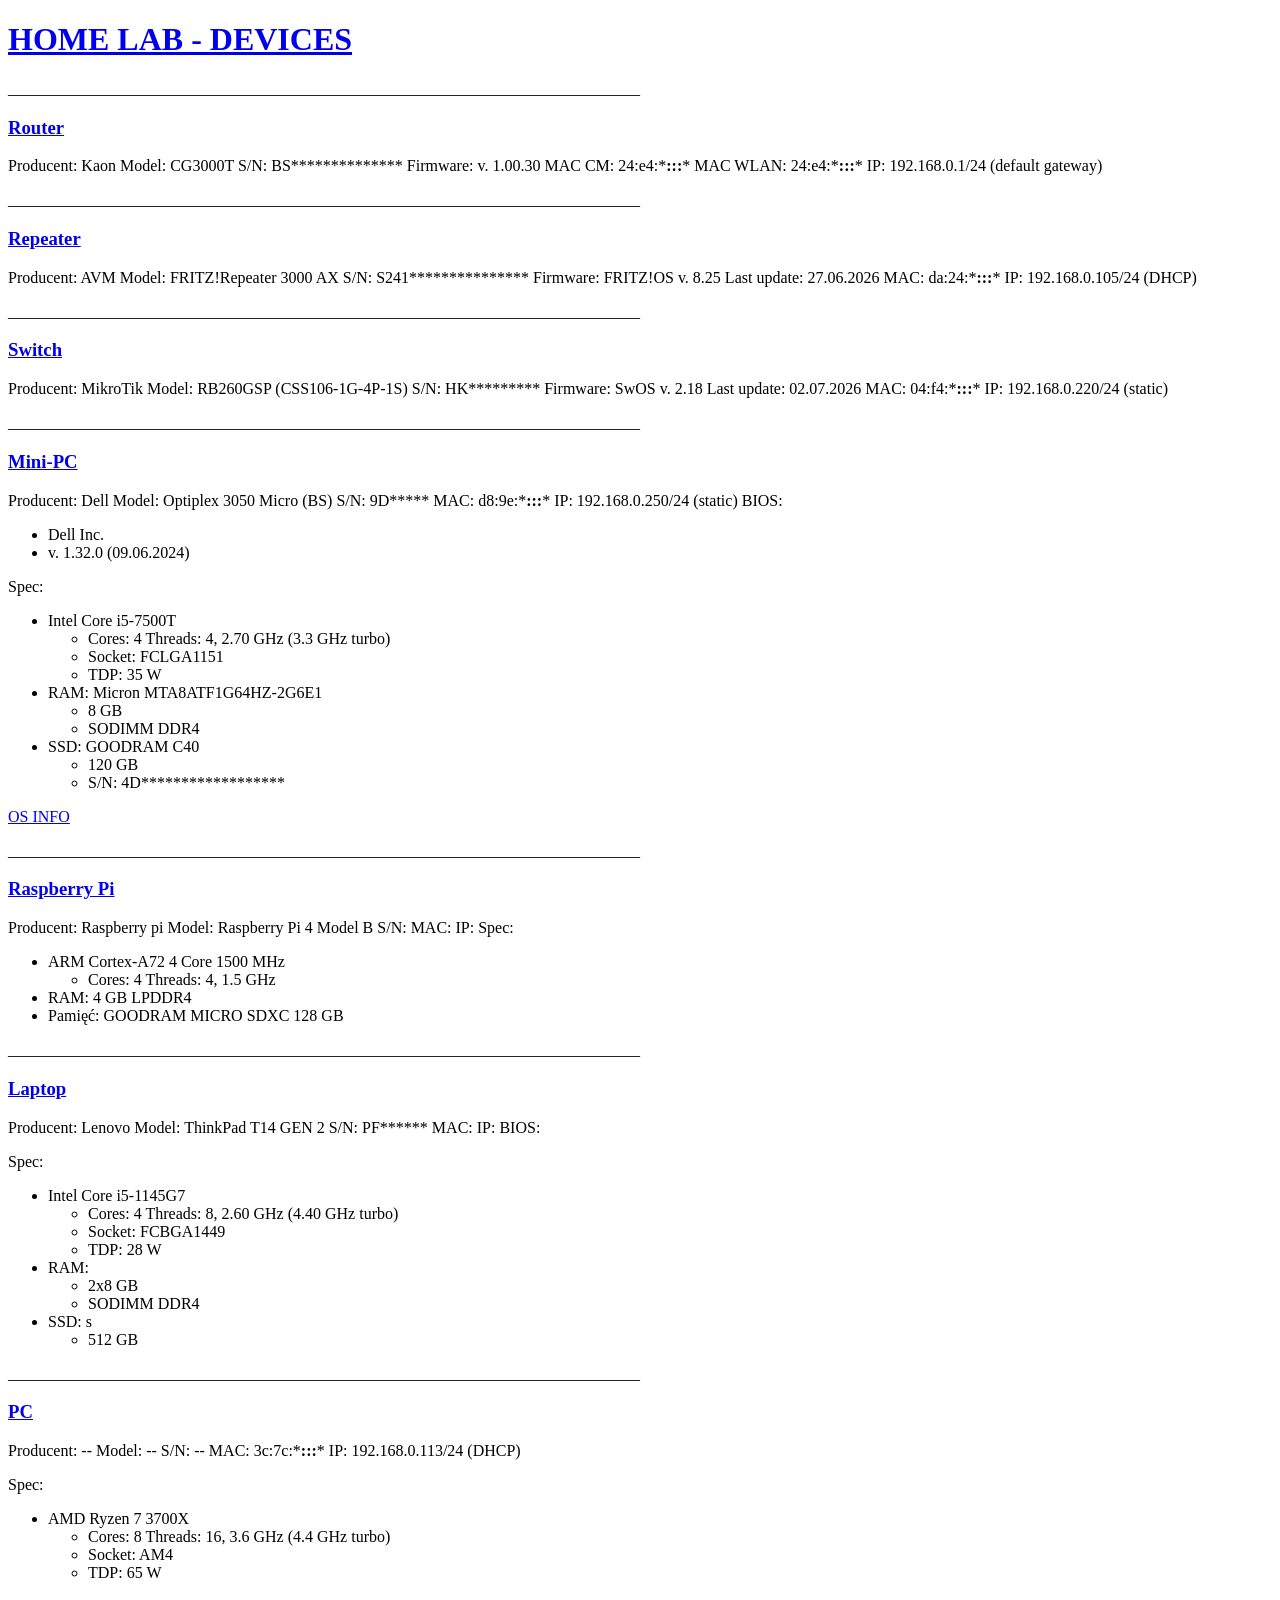
==== list_devices.html @ d392f778 "Kopia z prywatnej wersji" ====
<!DOCTYPE html>
<html>
<head>
<link rel="Stylesheet" type="text/css" href="../style.css">
<link rel="alternate" type="application/rss+xml" title="RSS" href="../rss.xml">
<title>list_devices</title>
<meta http-equiv="Content-Type" content="text/html; charset=utf-8">
<meta name="viewport" content="width=device-width, initial-scale=1">
</head>
<body>

<div id="HOME LAB - DEVICES"><h1 id="HOME LAB - DEVICES" class="header"><a href="#HOME LAB - DEVICES">HOME LAB - DEVICES</a></h1></div>

<p>
_______________________________________________________________________________
</p>
<div id="HOME LAB - DEVICES-Router"><h3 id="Router" class="header"><a href="#HOME LAB - DEVICES-Router">Router</a></h3></div>
<p>
Producent:		Kaon
Model:			CG3000T
S/N:			BS**************
Firmware:		v. 1.00.30
MAC CM:			24:e4:*<span id="HOME LAB - DEVICES-Router-:"></span><strong id=":">:</strong><span id="HOME LAB - DEVICES-Router-:"></span><strong id=":">:</strong><span id="HOME LAB - DEVICES-Router-:"></span><strong id=":">:</strong>*
MAC WLAN:		24:e4:*<span id="HOME LAB - DEVICES-Router-:"></span><strong id=":">:</strong><span id="HOME LAB - DEVICES-Router-:"></span><strong id=":">:</strong><span id="HOME LAB - DEVICES-Router-:"></span><strong id=":">:</strong>*
IP:				192.168.0.1/24 (default gateway)
</p>


<p>
_______________________________________________________________________________
</p>
<div id="HOME LAB - DEVICES-Repeater"><h3 id="Repeater" class="header"><a href="#HOME LAB - DEVICES-Repeater">Repeater</a></h3></div>
<p>
Producent:		AVM
Model:			FRITZ!Repeater 3000 AX
S/N:			S241***************
Firmware:		FRITZ!OS v. 8.25
	Last update:	27.06.2026
MAC:			da:24:*<span id="HOME LAB - DEVICES-Repeater-:"></span><strong id=":">:</strong><span id="HOME LAB - DEVICES-Repeater-:"></span><strong id=":">:</strong><span id="HOME LAB - DEVICES-Repeater-:"></span><strong id=":">:</strong>*
IP:				192.168.0.105/24 (DHCP)
</p>


<p>
_______________________________________________________________________________
</p>
<div id="HOME LAB - DEVICES-Switch"><h3 id="Switch" class="header"><a href="#HOME LAB - DEVICES-Switch">Switch</a></h3></div>
<p>
Producent:		MikroTik
Model:			RB260GSP (CSS106-1G-4P-1S)
S/N:			HK*********
Firmware:		SwOS v. 2.18
	Last update:	02.07.2026
MAC:			04:f4:*<span id="HOME LAB - DEVICES-Switch-:"></span><strong id=":">:</strong><span id="HOME LAB - DEVICES-Switch-:"></span><strong id=":">:</strong><span id="HOME LAB - DEVICES-Switch-:"></span><strong id=":">:</strong>*
IP:				192.168.0.220/24 (static)
</p>


<p>
_______________________________________________________________________________
</p>
<div id="HOME LAB - DEVICES-Mini-PC"><h3 id="Mini-PC" class="header"><a href="#HOME LAB - DEVICES-Mini-PC">Mini-PC</a></h3></div>
<p>
Producent:		Dell
Model:			Optiplex 3050 Micro (BS)
S/N:			9D*****
MAC:			d8:9e:*<span id="HOME LAB - DEVICES-Mini-PC-:"></span><strong id=":">:</strong><span id="HOME LAB - DEVICES-Mini-PC-:"></span><strong id=":">:</strong><span id="HOME LAB - DEVICES-Mini-PC-:"></span><strong id=":">:</strong>*
IP:				192.168.0.250/24 (static)
BIOS:
</p>
<ul>
<li>
Dell Inc.

<li>
v. 1.32.0 (09.06.2024)

</ul>
<p>
Spec:
</p>
<ul>
<li>
Intel Core i5-7500T

<ul>
<li>
Cores: 4 Threads: 4, 2.70 GHz (3.3 GHz turbo)

<li>
Socket: FCLGA1151

<li>
TDP: 35 W

</ul>
<li>
RAM: Micron MTA8ATF1G64HZ-2G6E1

<ul>
<li>
8 GB 

<li>
SODIMM DDR4

</ul>
<li>
SSD: GOODRAM C40

<ul>
<li>
120 GB

<li>
S/N: 4D******************

</ul>
</ul>
	
<p>
	<a href="dell_optiplex2050_micro/os_info.html">OS INFO</a>
</p>

<p>
_______________________________________________________________________________
</p>
<div id="HOME LAB - DEVICES-Raspberry Pi"><h3 id="Raspberry Pi" class="header"><a href="#HOME LAB - DEVICES-Raspberry Pi">Raspberry Pi</a></h3></div>
<p>
Producent:		Raspberry pi
Model:			Raspberry Pi 4 Model B
S/N:			
MAC:			
IP:				
Spec:
</p>
<ul>
<li>
ARM Cortex-A72 4 Core 1500 MHz

<ul>
<li>
Cores: 4 Threads: 4, 1.5 GHz

</ul>
<li>
RAM: 4 GB LPDDR4

<li>
Pamięć: GOODRAM MICRO SDXC 128 GB

</ul>
<p>
_______________________________________________________________________________
</p>
<div id="HOME LAB - DEVICES-Laptop"><h3 id="Laptop" class="header"><a href="#HOME LAB - DEVICES-Laptop">Laptop</a></h3></div>
<p>
Producent:		Lenovo
Model:			ThinkPad T14 GEN 2
S/N:			PF******
MAC:			
IP:				
BIOS:
</p>

<p>
Spec:
</p>
<ul>
<li>
Intel Core i5-1145G7

<ul>
<li>
Cores: 4 Threads: 8, 2.60 GHz (4.40 GHz turbo)

<li>
Socket: FCBGA1449

<li>
TDP: 28 W

</ul>
<li>
RAM: 

<ul>
<li>
2x8 GB

<li>
SODIMM DDR4

</ul>
<li>
SSD: s

<ul>
<li>
512 GB

</ul>
</ul>
<p>
_______________________________________________________________________________
</p>
<div id="HOME LAB - DEVICES-PC"><h3 id="PC" class="header"><a href="#HOME LAB - DEVICES-PC">PC</a></h3></div>
<p>
Producent:		--
Model:			--
S/N:			--
MAC:			3c:7c:*<span id="HOME LAB - DEVICES-PC-:"></span><strong id=":">:</strong><span id="HOME LAB - DEVICES-PC-:"></span><strong id=":">:</strong><span id="HOME LAB - DEVICES-PC-:"></span><strong id=":">:</strong>*
IP:				192.168.0.113/24 (DHCP)
</p>

<p>
Spec:
</p>
<ul>
<li>
AMD Ryzen 7 3700X

<ul>
<li>
Cores: 8 Threads: 16, 3.6 GHz (4.4 GHz turbo)

<li>
Socket: AM4

<li>
TDP: 65 W 

</ul>
</ul>
<p>
_______________________________________________________________________________
</p>

</body>
</html>
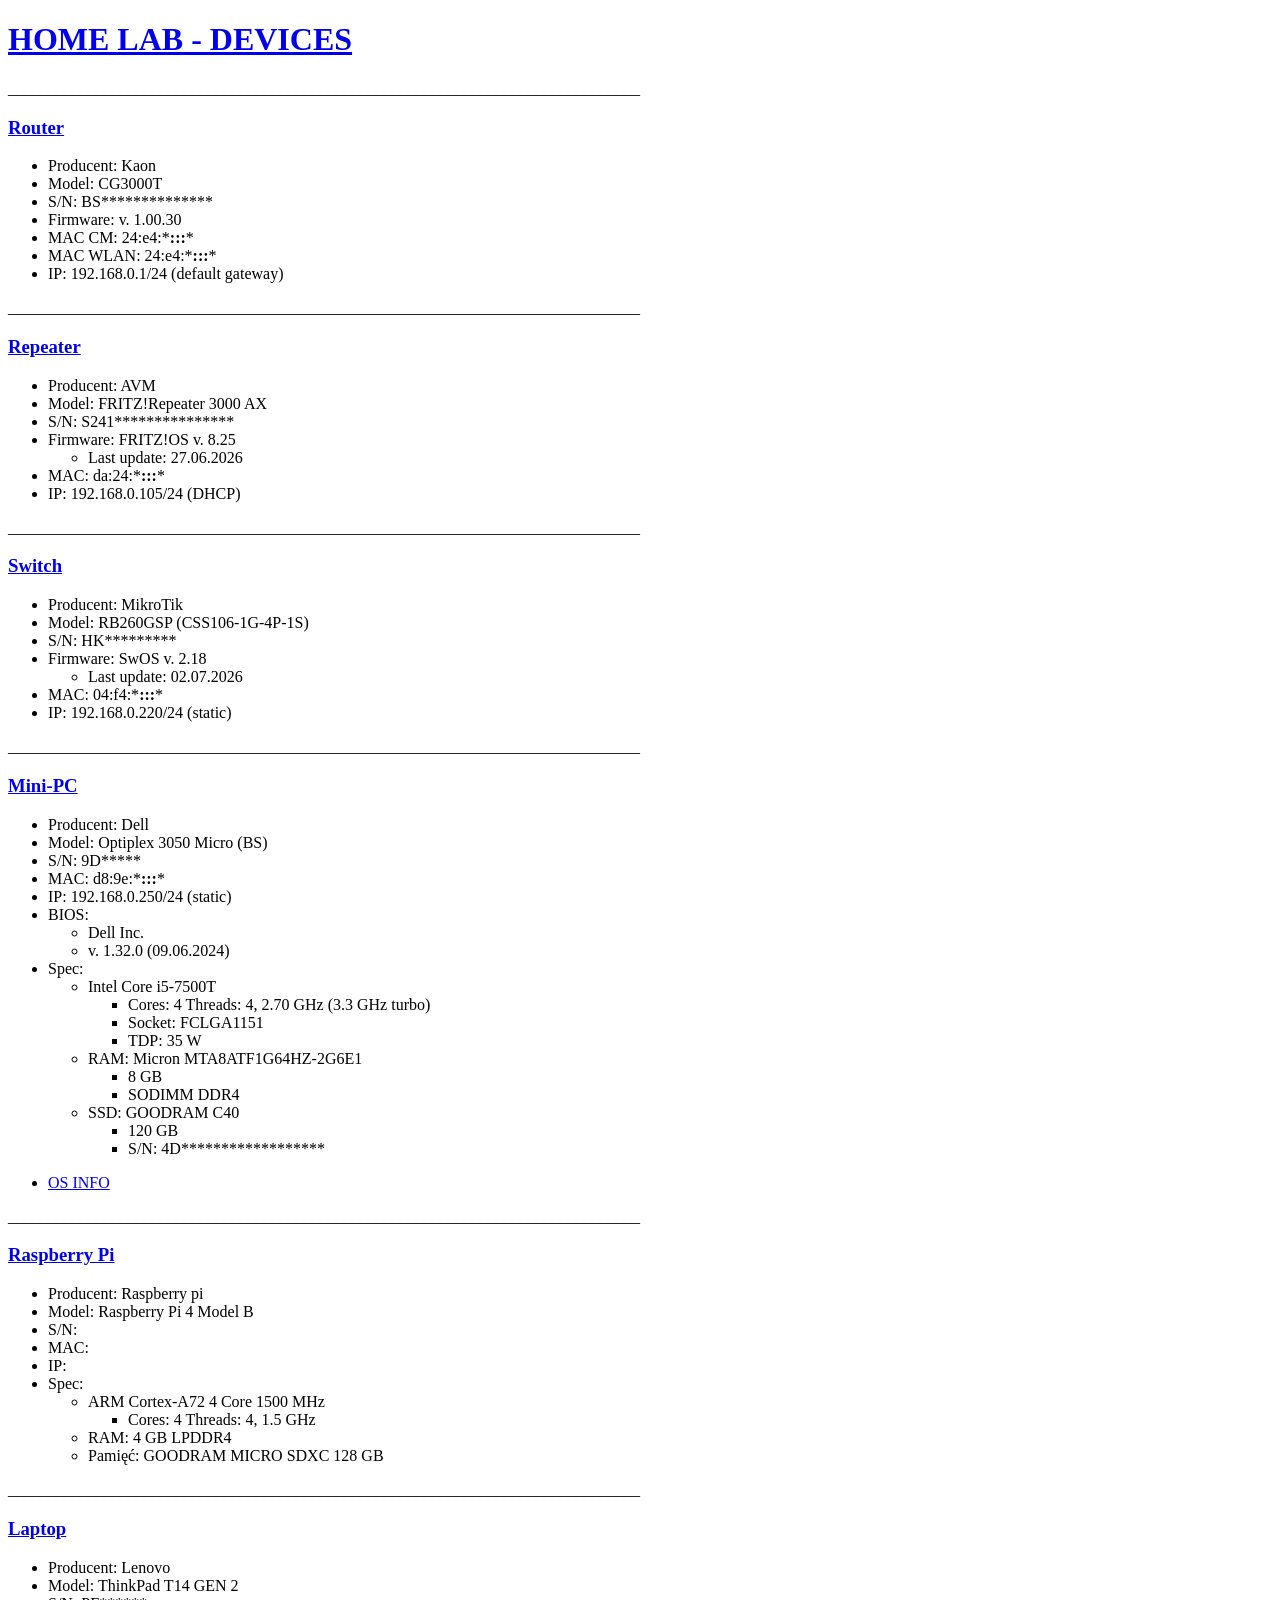
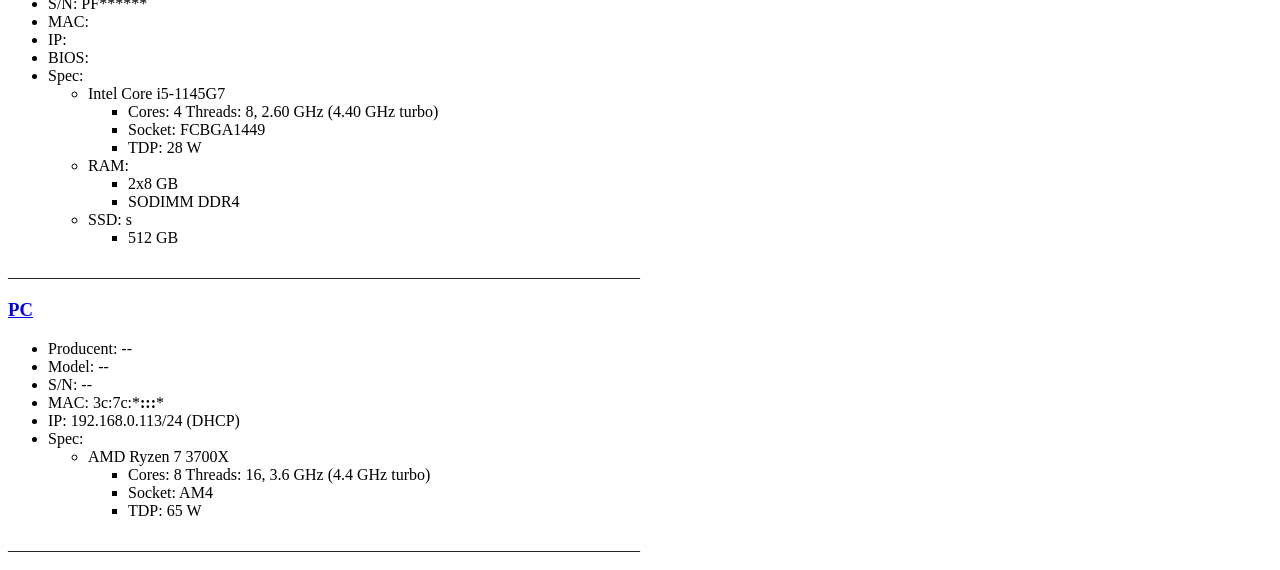
==== commit e98ebe5f: "+kontenery proxmox, formatowanie" ====
--- a/list_devices.html
+++ b/list_devices.html
@@ -15,59 +15,110 @@
 _______________________________________________________________________________
 </p>
 <div id="HOME LAB - DEVICES-Router"><h3 id="Router" class="header"><a href="#HOME LAB - DEVICES-Router">Router</a></h3></div>
-<p>
+<ul>
+<li>
 Producent:		Kaon
+
+<li>
 Model:			CG3000T
-S/N:			BS**************
-Firmware:		v. 1.00.30
+
+<li>
+S/N:				BS**************
+
+<li>
+Firmware:			v. 1.00.30
+
+<li>
 MAC CM:			24:e4:*<span id="HOME LAB - DEVICES-Router-:"></span><strong id=":">:</strong><span id="HOME LAB - DEVICES-Router-:"></span><strong id=":">:</strong><span id="HOME LAB - DEVICES-Router-:"></span><strong id=":">:</strong>*
-MAC WLAN:		24:e4:*<span id="HOME LAB - DEVICES-Router-:"></span><strong id=":">:</strong><span id="HOME LAB - DEVICES-Router-:"></span><strong id=":">:</strong><span id="HOME LAB - DEVICES-Router-:"></span><strong id=":">:</strong>*
+
+<li>
+MAC WLAN:			24:e4:*<span id="HOME LAB - DEVICES-Router-:"></span><strong id=":">:</strong><span id="HOME LAB - DEVICES-Router-:"></span><strong id=":">:</strong><span id="HOME LAB - DEVICES-Router-:"></span><strong id=":">:</strong>*
+
+<li>
 IP:				192.168.0.1/24 (default gateway)
-</p>
-
-
+
+</ul>
 <p>
 _______________________________________________________________________________
 </p>
 <div id="HOME LAB - DEVICES-Repeater"><h3 id="Repeater" class="header"><a href="#HOME LAB - DEVICES-Repeater">Repeater</a></h3></div>
-<p>
+<ul>
+<li>
 Producent:		AVM
+
+<li>
 Model:			FRITZ!Repeater 3000 AX
-S/N:			S241***************
-Firmware:		FRITZ!OS v. 8.25
-	Last update:	27.06.2026
-MAC:			da:24:*<span id="HOME LAB - DEVICES-Repeater-:"></span><strong id=":">:</strong><span id="HOME LAB - DEVICES-Repeater-:"></span><strong id=":">:</strong><span id="HOME LAB - DEVICES-Repeater-:"></span><strong id=":">:</strong>*
+
+<li>
+S/N:				S241***************
+
+<li>
+Firmware:			FRITZ!OS v. 8.25
+
+<ul>
+<li>
+Last update:	27.06.2026
+
+</ul>
+<li>
+MAC:				da:24:*<span id="HOME LAB - DEVICES-Repeater-:"></span><strong id=":">:</strong><span id="HOME LAB - DEVICES-Repeater-:"></span><strong id=":">:</strong><span id="HOME LAB - DEVICES-Repeater-:"></span><strong id=":">:</strong>*
+
+<li>
 IP:				192.168.0.105/24 (DHCP)
-</p>
-
-
+
+</ul>
 <p>
 _______________________________________________________________________________
 </p>
 <div id="HOME LAB - DEVICES-Switch"><h3 id="Switch" class="header"><a href="#HOME LAB - DEVICES-Switch">Switch</a></h3></div>
-<p>
+<ul>
+<li>
 Producent:		MikroTik
+
+<li>
 Model:			RB260GSP (CSS106-1G-4P-1S)
-S/N:			HK*********
-Firmware:		SwOS v. 2.18
-	Last update:	02.07.2026
-MAC:			04:f4:*<span id="HOME LAB - DEVICES-Switch-:"></span><strong id=":">:</strong><span id="HOME LAB - DEVICES-Switch-:"></span><strong id=":">:</strong><span id="HOME LAB - DEVICES-Switch-:"></span><strong id=":">:</strong>*
+
+<li>
+S/N:				HK*********
+
+<li>
+Firmware:			SwOS v. 2.18
+
+<ul>
+<li>
+Last update:	02.07.2026
+
+</ul>
+<li>
+MAC:				04:f4:*<span id="HOME LAB - DEVICES-Switch-:"></span><strong id=":">:</strong><span id="HOME LAB - DEVICES-Switch-:"></span><strong id=":">:</strong><span id="HOME LAB - DEVICES-Switch-:"></span><strong id=":">:</strong>*
+
+<li>
 IP:				192.168.0.220/24 (static)
-</p>
-
-
+
+</ul>
 <p>
 _______________________________________________________________________________
 </p>
 <div id="HOME LAB - DEVICES-Mini-PC"><h3 id="Mini-PC" class="header"><a href="#HOME LAB - DEVICES-Mini-PC">Mini-PC</a></h3></div>
-<p>
+<ul>
+<li>
 Producent:		Dell
+
+<li>
 Model:			Optiplex 3050 Micro (BS)
-S/N:			9D*****
-MAC:			d8:9e:*<span id="HOME LAB - DEVICES-Mini-PC-:"></span><strong id=":">:</strong><span id="HOME LAB - DEVICES-Mini-PC-:"></span><strong id=":">:</strong><span id="HOME LAB - DEVICES-Mini-PC-:"></span><strong id=":">:</strong>*
+
+<li>
+S/N:				9D*****
+
+<li>
+MAC:				d8:9e:*<span id="HOME LAB - DEVICES-Mini-PC-:"></span><strong id=":">:</strong><span id="HOME LAB - DEVICES-Mini-PC-:"></span><strong id=":">:</strong><span id="HOME LAB - DEVICES-Mini-PC-:"></span><strong id=":">:</strong>*
+
+<li>
 IP:				192.168.0.250/24 (static)
+
+<li>
 BIOS:
-</p>
+
 <ul>
 <li>
 Dell Inc.
@@ -76,9 +127,9 @@
 v. 1.32.0 (09.06.2024)
 
 </ul>
-<p>
+<li>
 Spec:
-</p>
+
 <ul>
 <li>
 Intel Core i5-7500T
@@ -117,23 +168,36 @@
 
 </ul>
 </ul>
+</ul>
 	
-<p>
-	<a href="dell_optiplex2050_micro/os_info.html">OS INFO</a>
-</p>
-
+<ul>
+<li>
+<a href="dell_optiplex2050_micro/os_info.html">OS INFO</a>
+
+</ul>
 <p>
 _______________________________________________________________________________
 </p>
 <div id="HOME LAB - DEVICES-Raspberry Pi"><h3 id="Raspberry Pi" class="header"><a href="#HOME LAB - DEVICES-Raspberry Pi">Raspberry Pi</a></h3></div>
-<p>
+<ul>
+<li>
 Producent:		Raspberry pi
+
+<li>
 Model:			Raspberry Pi 4 Model B
+
+<li>
 S/N:			
+
+<li>
 MAC:			
+
+<li>
 IP:				
+
+<li>
 Spec:
-</p>
+
 <ul>
 <li>
 ARM Cortex-A72 4 Core 1500 MHz
@@ -150,22 +214,33 @@
 Pamięć: GOODRAM MICRO SDXC 128 GB
 
 </ul>
+</ul>
 <p>
 _______________________________________________________________________________
 </p>
 <div id="HOME LAB - DEVICES-Laptop"><h3 id="Laptop" class="header"><a href="#HOME LAB - DEVICES-Laptop">Laptop</a></h3></div>
-<p>
+<ul>
+<li>
 Producent:		Lenovo
+
+<li>
 Model:			ThinkPad T14 GEN 2
-S/N:			PF******
+
+<li>
+S/N:				PF******
+
+<li>
 MAC:			
+
+<li>
 IP:				
+
+<li>
 BIOS:
-</p>
-
-<p>
+
+<li>
 Spec:
-</p>
+
 <ul>
 <li>
 Intel Core i5-1145G7
@@ -201,21 +276,30 @@
 
 </ul>
 </ul>
+</ul>
 <p>
 _______________________________________________________________________________
 </p>
 <div id="HOME LAB - DEVICES-PC"><h3 id="PC" class="header"><a href="#HOME LAB - DEVICES-PC">PC</a></h3></div>
-<p>
+<ul>
+<li>
 Producent:		--
+
+<li>
 Model:			--
-S/N:			--
-MAC:			3c:7c:*<span id="HOME LAB - DEVICES-PC-:"></span><strong id=":">:</strong><span id="HOME LAB - DEVICES-PC-:"></span><strong id=":">:</strong><span id="HOME LAB - DEVICES-PC-:"></span><strong id=":">:</strong>*
+
+<li>
+S/N:				--
+
+<li>
+MAC:				3c:7c:*<span id="HOME LAB - DEVICES-PC-:"></span><strong id=":">:</strong><span id="HOME LAB - DEVICES-PC-:"></span><strong id=":">:</strong><span id="HOME LAB - DEVICES-PC-:"></span><strong id=":">:</strong>*
+
+<li>
 IP:				192.168.0.113/24 (DHCP)
-</p>
-
-<p>
+
+<li>
 Spec:
-</p>
+
 <ul>
 <li>
 AMD Ryzen 7 3700X
@@ -230,6 +314,7 @@
 <li>
 TDP: 65 W 
 
+</ul>
 </ul>
 </ul>
 <p>
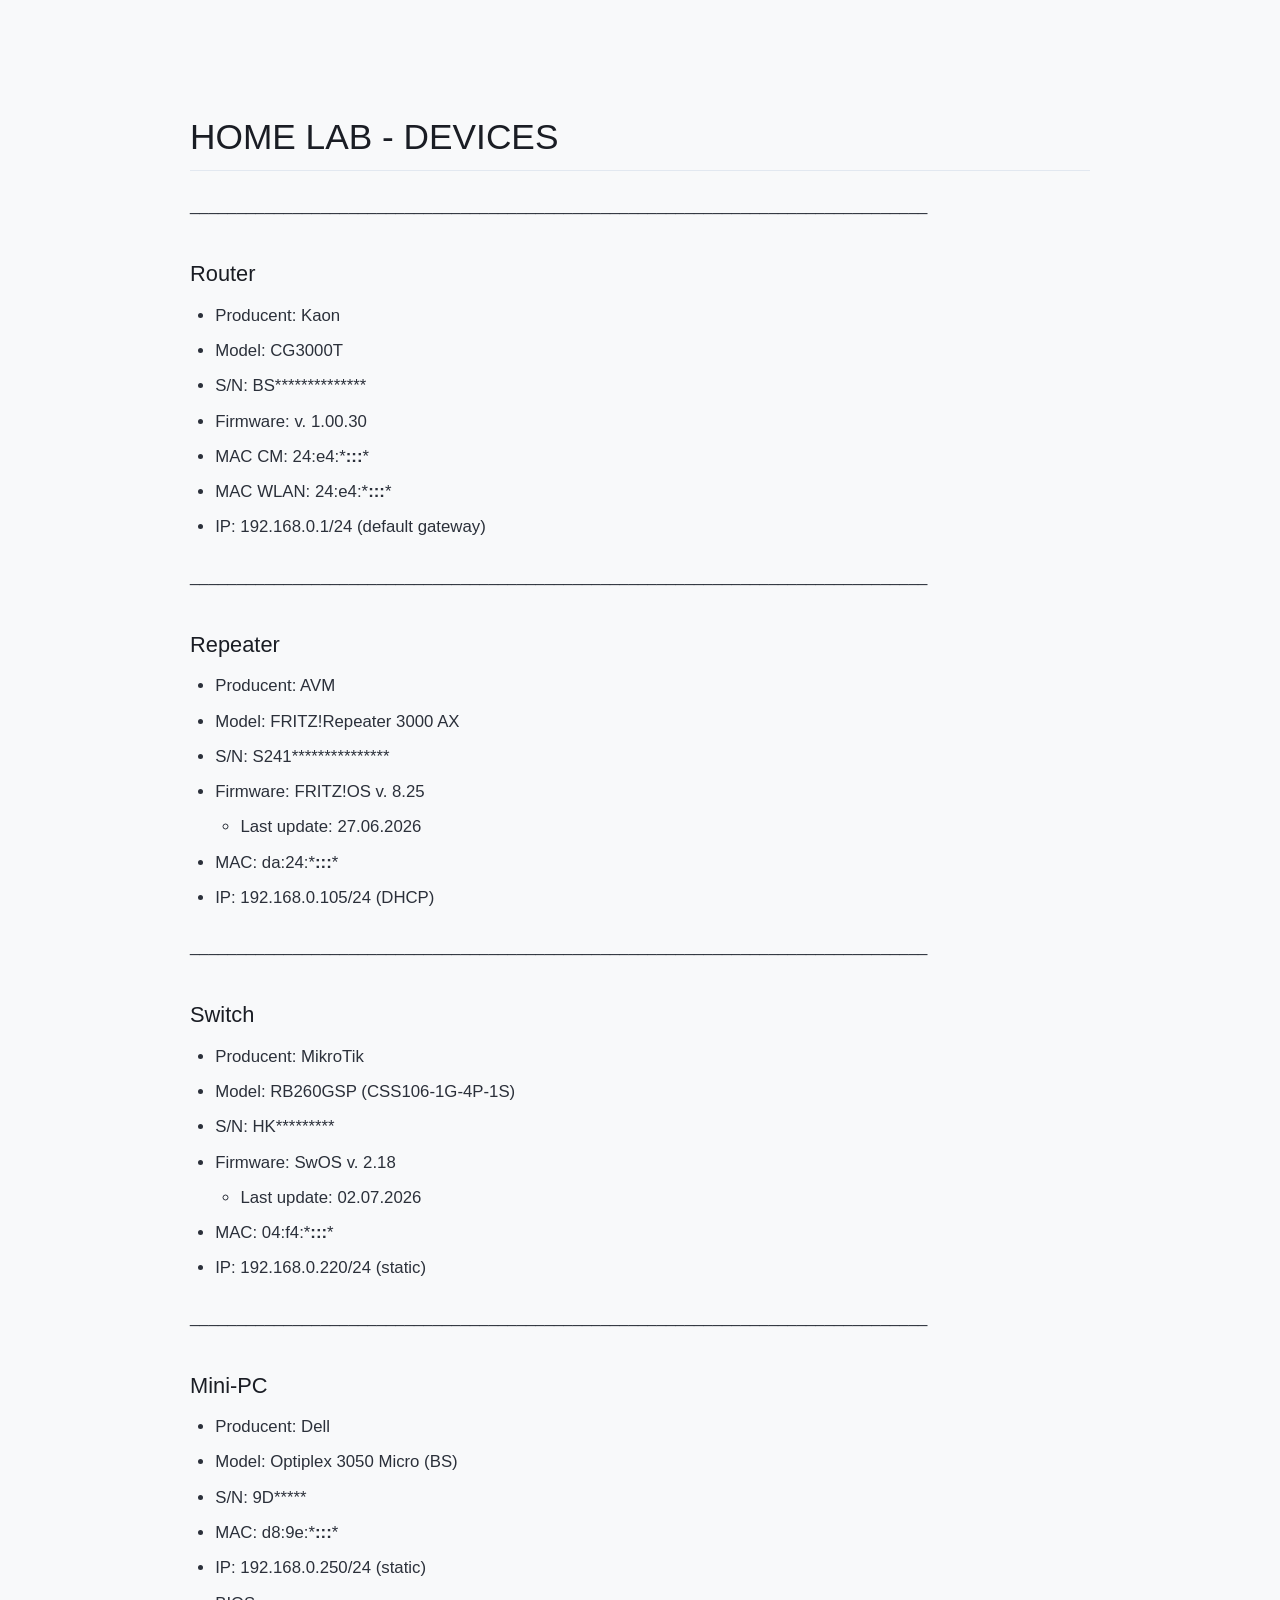
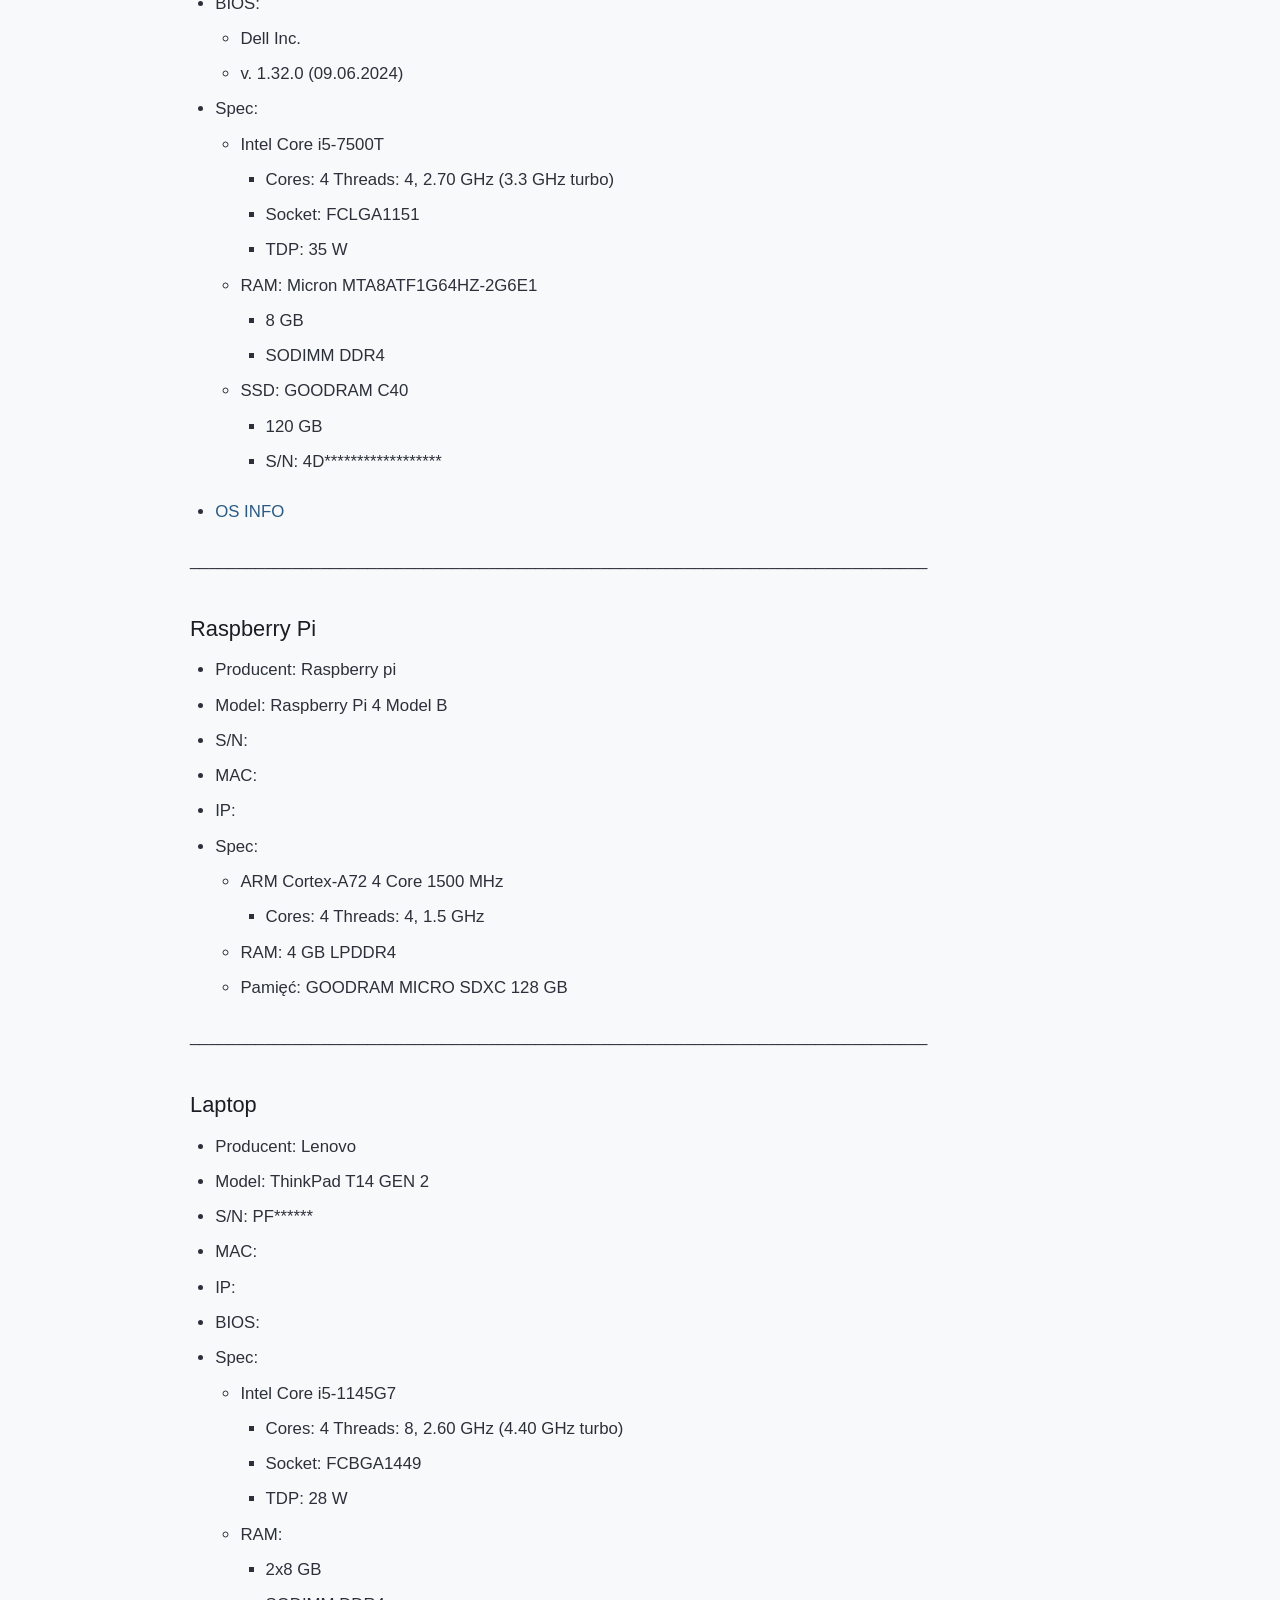
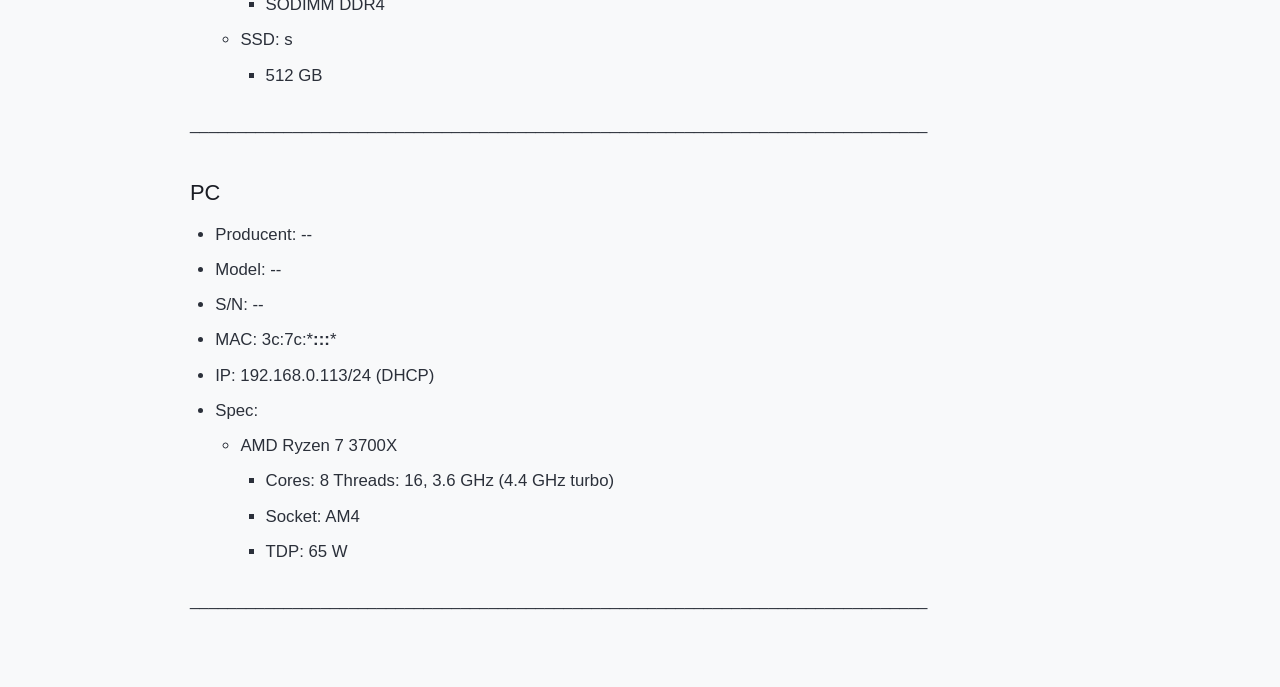
==== commit 2b09a4c4: "przebudowa na osobną wiki" ====
--- a/list_devices.html
+++ b/list_devices.html
@@ -1,8 +1,8 @@
 <!DOCTYPE html>
 <html>
 <head>
-<link rel="Stylesheet" type="text/css" href="../style.css">
-<link rel="alternate" type="application/rss+xml" title="RSS" href="../rss.xml">
+<link rel="Stylesheet" type="text/css" href="style.css">
+<link rel="alternate" type="application/rss+xml" title="RSS" href="rss.xml">
 <title>list_devices</title>
 <meta http-equiv="Content-Type" content="text/html; charset=utf-8">
 <meta name="viewport" content="width=device-width, initial-scale=1">
--- a/style.css
+++ b/style.css
@@ -0,0 +1,233 @@
+:root {
+  --bg-color: #f8f9fa;
+  --text-color: #2b303a;
+  --text-muted: #5a6270;
+  --heading-color: #1a1d24;
+  --accent-color: #2b5b84;
+  --accent-hover: #1d3e5a;
+  --border-color: #e2e8f0;
+  --code-bg: #f1f5f9;
+  --blockquote-bg: #f8fafc;
+}
+
+body {
+  font-family: -apple-system, BlinkMacSystemFont, "Segoe UI", Roboto, "Helvetica Neue", Arial, sans-serif;
+  max-width: 900px;
+  margin: 0 auto;
+  padding: 3em 2em;
+  font-size: 105%;
+  line-height: 1.7;
+  color: var(--text-color);
+  background-color: var(--bg-color);
+}
+
+/* Nagłówki */
+h1, h2, h3, h4, h5, h6 {
+  color: var(--heading-color);
+  font-weight: 600;
+  line-height: 1.3;
+  margin-top: 1.8em;
+  margin-bottom: 0.6em;
+}
+
+h1 { font-size: 2.1em; border-bottom: 1px solid var(--border-color); padding-bottom: 0.3em; }
+h2 { font-size: 1.6em; border-bottom: 1px solid var(--border-color); padding-bottom: 0.2em; }
+h3 { font-size: 1.3em; }
+h4 { font-size: 1.1em; }
+h5, h6 { font-size: 1em; color: var(--text-muted); }
+
+/* Elementy bloku */
+p, pre, blockquote, table, ul, ol, dl {
+  margin-top: 0;
+  margin-bottom: 1.25em;
+}
+
+ul ul, ul ol, ol ol, ol ul {
+  margin-top: 0.4em;
+  margin-bottom: 0.4em;
+}
+
+li { margin: 0.4em 0; }
+
+ul, ol {
+  padding-left: 1.5em;
+}
+
+dt {
+  font-weight: 600;
+  color: var(--heading-color);
+}
+
+img {
+  max-width: 100%;
+  height: auto;
+  border-radius: 6px;
+}
+
+/* Kod i bloki kodu */
+code {
+  font-family: ui-monospace, SFMono-Regular, "SF Mono", Menlo, Consolas, "Liberation Mono", monospace;
+  font-size: 0.875em;
+  padding: 0.2em 0.4em;
+  color: #0f172a;
+  background-color: var(--code-bg);
+  border: 1px solid var(--border-color);
+  border-radius: 4px;
+}
+
+pre {
+  background-color: var(--code-bg);
+  border: 1px solid var(--border-color);
+  border-left: 4px solid var(--accent-color);
+  padding: 1em;
+  overflow-x: auto;
+  border-radius: 6px;
+}
+
+pre code {
+  background: none;
+  border: none;
+  padding: 0;
+  font-size: 0.9em;
+  color: inherit;
+}
+
+/* Linki */
+a, li > a, p > a {
+  color: var(--accent-color);
+  text-decoration: none;
+  font-weight: 500;
+  background-color: transparent;
+  padding: 0;
+  font-size: inherit;
+  text-transform: none;
+  transition: color 0.15s ease-in-out;
+}
+
+a:hover, li > a:hover, p > a:hover {
+  color: var(--accent-hover);
+  text-decoration: underline;
+  background-color: transparent;
+}
+
+/* Cytaty i akcenty */
+blockquote {
+  color: var(--text-muted);
+  background-color: var(--blockquote-bg);
+  padding: 0.8em 1.2em;
+  border-left: 4px solid var(--border-color);
+  margin-left: 0;
+  margin-right: 0;
+  border-radius: 0 6px 6px 0;
+}
+
+/* Tabele */
+table {
+  width: 100%;
+  border-collapse: collapse;
+  margin: 1.5em 0;
+}
+
+th, td {
+  border: 1px solid var(--border-color);
+  padding: 0.6em 0.8em;
+  text-align: left;
+}
+
+th {
+  background-color: #edf2f7;
+  font-weight: 600;
+  color: var(--heading-color);
+}
+
+tr:nth-child(even) {
+  background-color: #ffffff;
+}
+
+hr {
+  border: none;
+  border-top: 1px solid var(--border-color);
+  margin: 2em 0;
+}
+
+del {
+  color: var(--text-muted);
+}
+
+/* Klasy pomocnicze i vimwiki */
+.toc li { list-style-type: none; }
+
+.todo {
+  font-weight: 600;
+  background-color: #e2e8f0;
+  color: #475569;
+  font-size: 0.8em;
+  padding: 2px 6px;
+  border-radius: 4px;
+  text-transform: uppercase;
+  letter-spacing: 0.05em;
+}
+
+.justleft { text-align: left; }
+.justright { text-align: right; }
+.justcenter { text-align: center; }
+
+.center {
+  margin-left: auto;
+  margin-right: auto;
+}
+
+.tag {
+  background-color: #e2e8f0;
+  color: #334155;
+  font-family: ui-monospace, SFMono-Regular, monospace;
+  font-size: 0.85em;
+  padding: 2px 6px;
+  border-radius: 4px;
+}
+
+.header a {
+  text-decoration: none;
+  color: inherit;
+}
+
+/* classes for items of todo lists */
+
+.rejected {
+  /* list-style: none; */
+  background-image: url([data-uri]);
+  background-repeat: no-repeat;
+  background-position: 0 .5em;
+  padding-left: 1.5em;
+}
+.done0 {
+  /* list-style: none; */
+  background-image: url([data-uri]);
+  background-repeat: no-repeat;
+  background-position: 0 .5em;
+  padding-left: 1.5em;
+}
+.done1 {
+  background-image: url([data-uri]);
+  background-repeat: no-repeat;
+  background-position: 0 .5em;
+  padding-left: 1.5em;
+}
+.done2 {
+  background-image: url([data-uri]);
+  background-repeat: no-repeat;
+  background-position: 0 .5em;
+  padding-left: 1.5em;
+}
+.done3 {
+  background-image: url([data-uri]);
+  background-repeat: no-repeat;
+  background-position: 0 .5em;
+  padding-left: 1.5em;
+}
+.done4 {
+  background-image: url([data-uri]);
+  background-repeat: no-repeat;
+  background-position: 0 .5em;
+  padding-left: 1.5em;
+}
